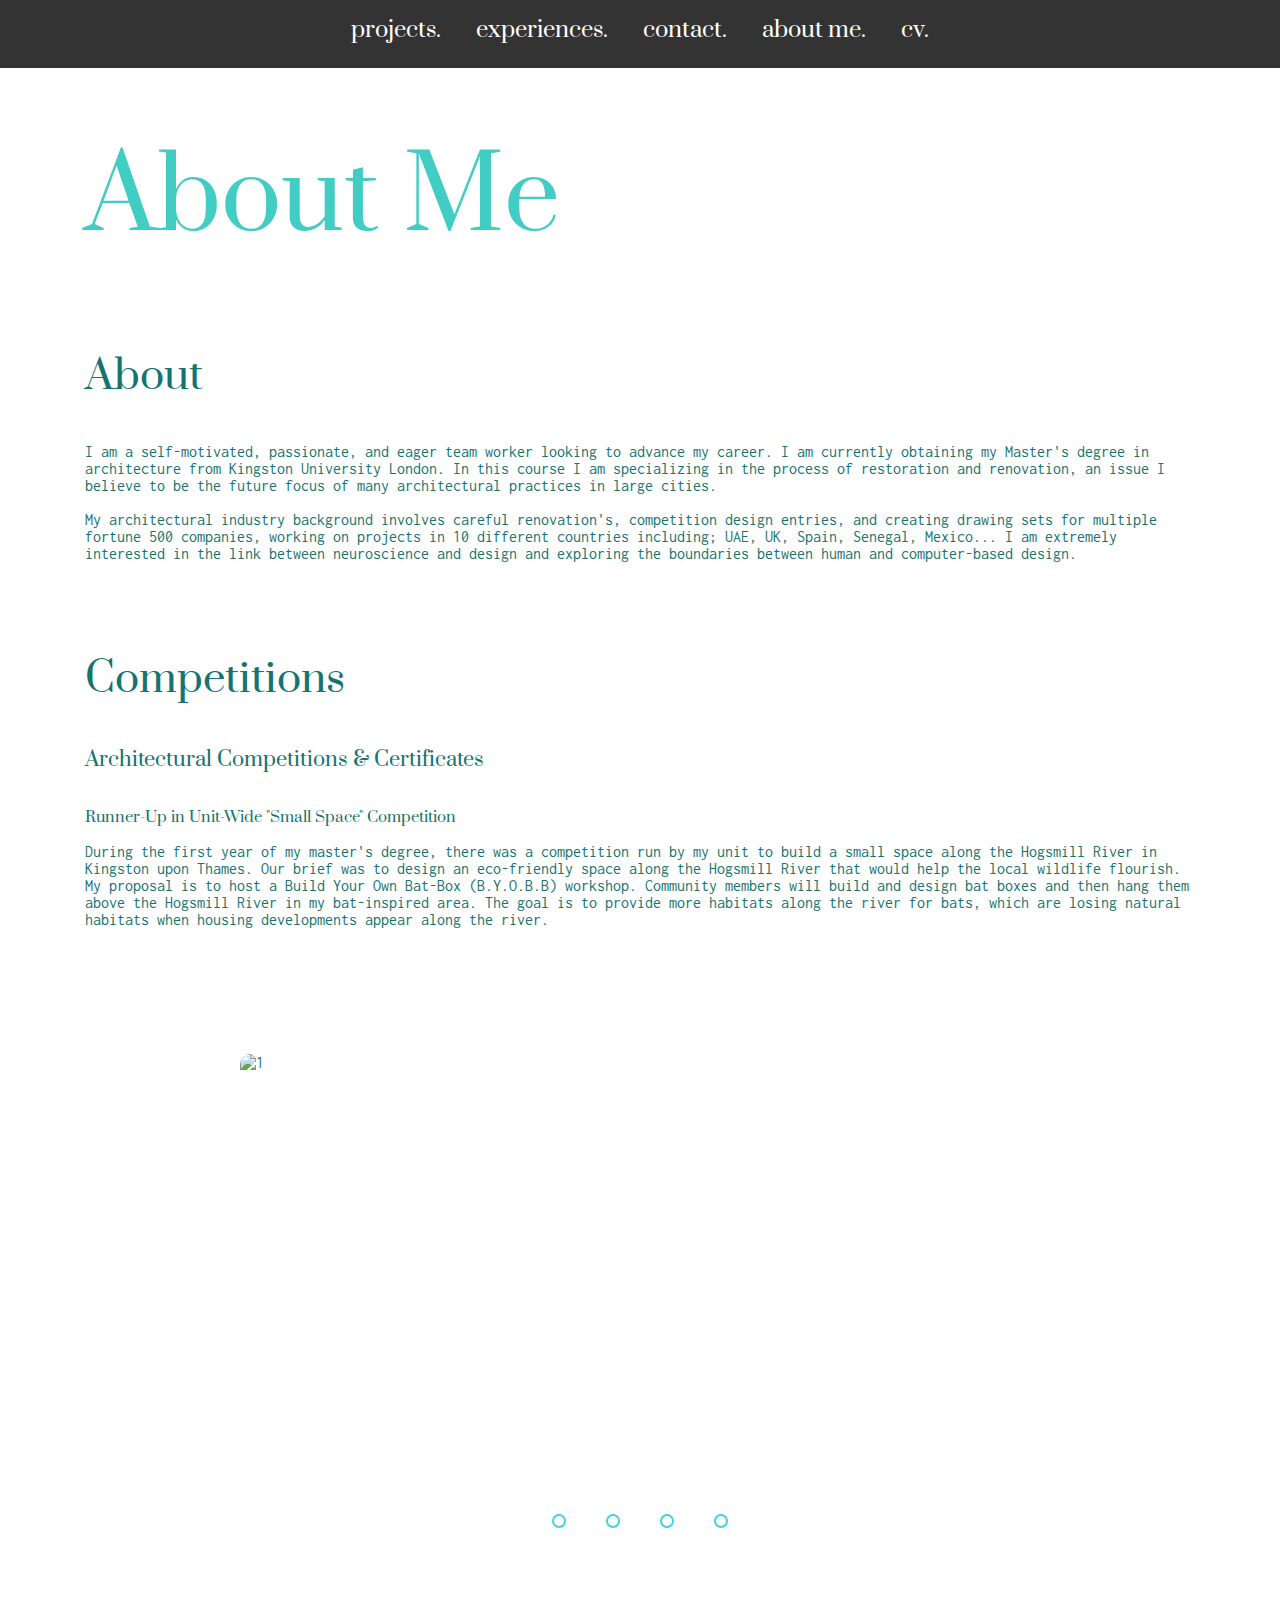
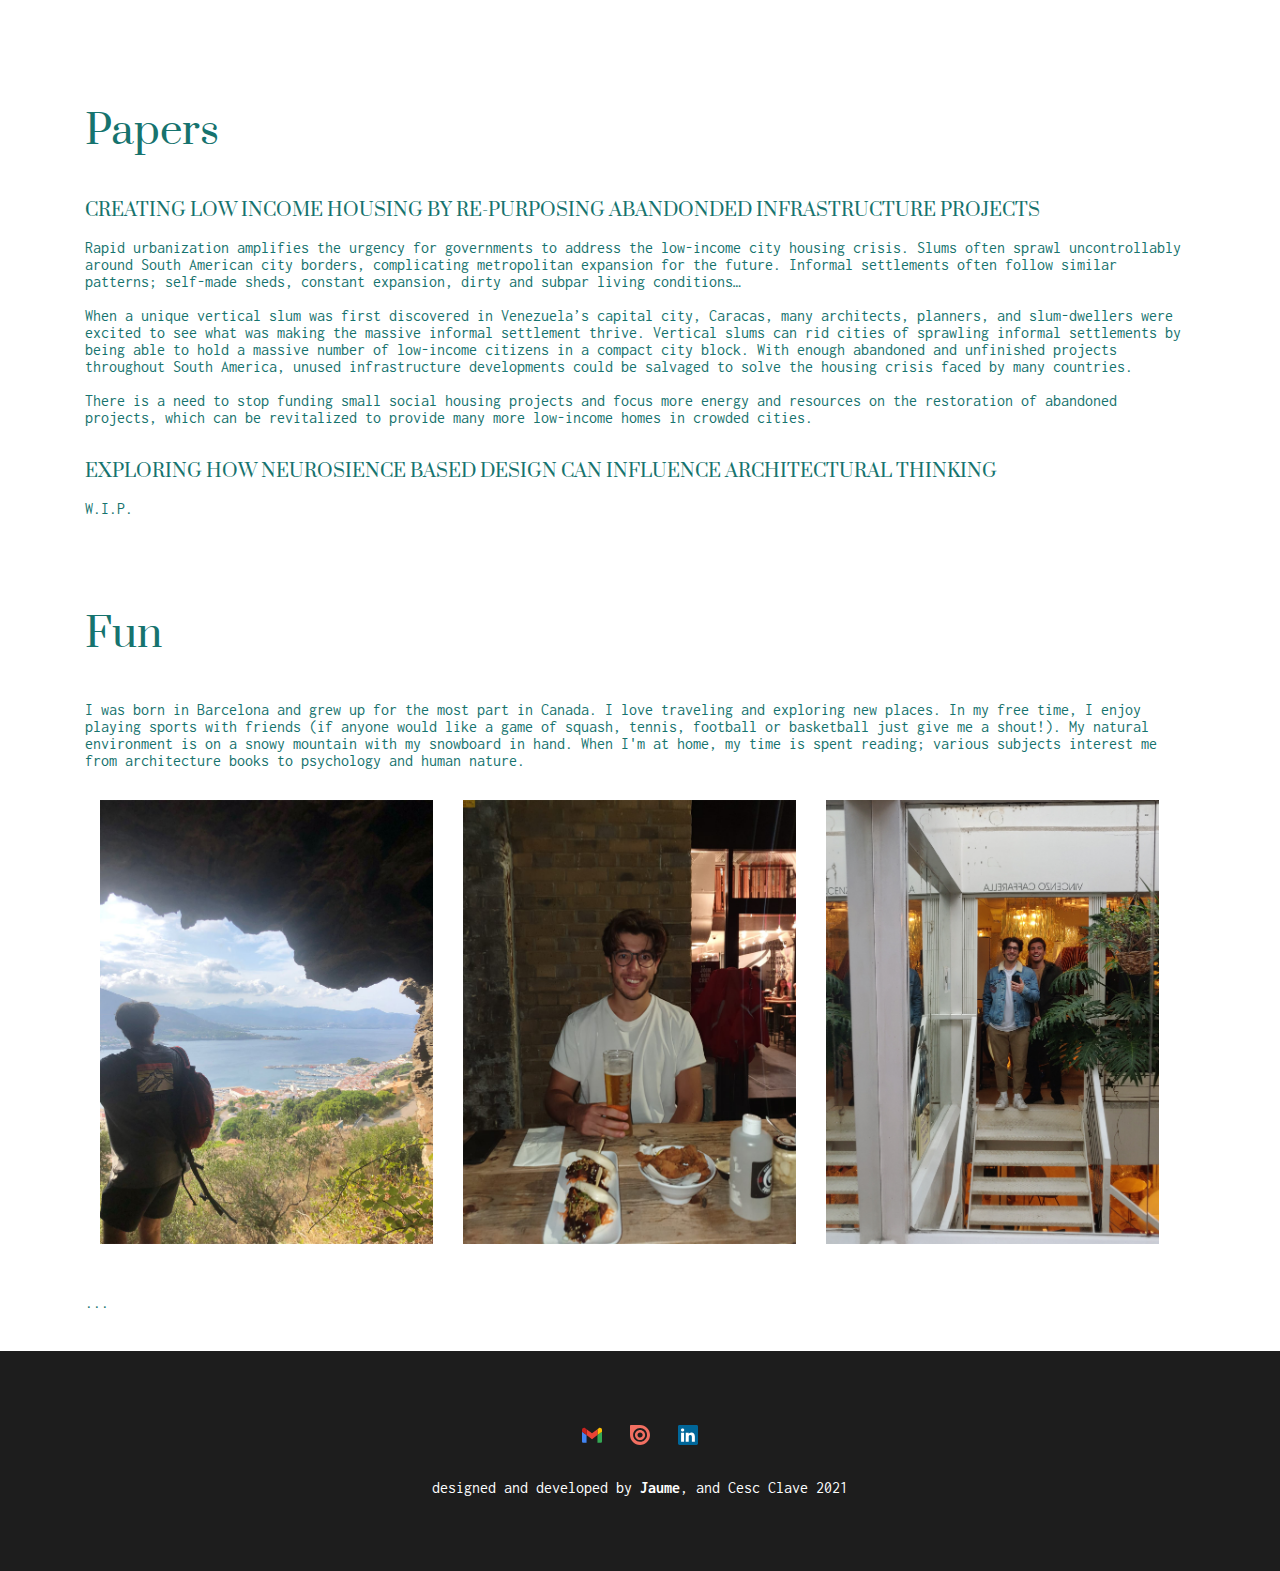
==== aboutme.html @ 3c2c22de "Initial Publish" ====
<!DOCTYPE html>
<html>
<head>
  <link rel="shortcut icon"
    type="image/png"
    href="img/coding.png" />
  <meta charset="utf-8">
  <meta name="viewport" content="width=device-width, initial-scale=1.0">
  <link rel="stylesheet" href="css/styles.css" type="text/css">
  <link rel="stylesheet" href="css/bootstrap-grid.css" type="text/css">
  <link rel="preconnect" href="https://fonts.gstatic.com">
  <link href="https://fonts.googleapis.com/css2?family=Inconsolata:wght@400;700&family=Prata&display=swap" rel="stylesheet">

  <!-- Google Tag Manager -->
 <script>(function(w,d,s,l,i){w[l]=w[l]||[];w[l].push({'gtm.start':
 new Date().getTime(),event:'gtm.js'});var f=d.getElementsByTagName(s)[0],
 j=d.createElement(s),dl=l!='dataLayer'?'&l='+l:'';j.async=true;j.src=
 'https://www.googletagmanager.com/gtm.js?id='+i+dl;f.parentNode.insertBefore(j,f);
 })(window,document,'script','dataLayer','GTM-MLPJCVN');</script>
 <!-- End Google Tag Manager -->
 <!-- Google Tag Manager (noscript) -->
 <noscript><iframe src="https://www.googletagmanager.com/ns.html?id=GTM-MLPJCVN"
 height="0" width="0" style="display:none;visibility:hidden"></iframe></noscript>
 <!-- End Google Tag Manager (noscript) -->

</head>
  <body>
    <nav>
      <div id="navbar" class="navbar">
          <li><a href="index.html#projects">projects.</a></li>
          <li><a href="index.html#experience">experiences.</a></li>
          <li><a href="index.html#contact">contact.</a></li>
          <li><a href="aboutme.html" target="_blank">about me.</a></li>
          <li><a href="https://github.com/CescClave/CV/blob/main/CESC%20CLAVE%20CV.pdf"download>cv.</a></li>
      </div>
    </nav>
    <main class="container">
      <!-- Personal Projects -->
      <section class="personal-projects">
      <br><br><br> <h2>About Me</h2>
        <h3 id="aboutme">About</h3>
          <p>I am a self-motivated, passionate, and eager team worker looking to advance my career. I am currently obtaining my Master's degree in architecture from Kingston University London. In this course I am specializing in the process of restoration and renovation, an issue I believe to be the future focus of many architectural practices in large cities. <br> <br>

          My architectural industry background involves careful renovation's, competition design entries, and creating drawing sets for multiple fortune 500 companies, working on projects in 10 different countries including; UAE, UK, Spain, Senegal, Mexico... I am extremely interested in the link between neuroscience and design and exploring the boundaries between human and computer-based design.
        </p> <br><br>

        <h3>Competitions</h3>
          <h5 class="size-20">Architectural Competitions & Certificates</h5> <br><br>
          <h5>Runner-Up in Unit-Wide "Small Space" Competition</h5>
          <div class="row">
            <br><br><br>
            <p class="col"> During the first year of my master's degree, there was a competition run by my unit to build a small space along the Hogsmill River in Kingston upon Thames. Our brief was to design an eco-friendly space along the Hogsmill River that would help the local wildlife flourish. My proposal is to host a Build Your Own Bat-Box (B.Y.O.B.B) workshop. Community members will build and design bat boxes and then hang them above the Hogsmill River in my bat-inspired area. The goal is to provide more habitats along the river for bats, which are losing natural habitats when housing developments appear along the river. </p>
          </div>

          <div class="body-slide">
            <div class="slider">
             <div class="slides">
               <!--radio buttons start-->
               <input type="radio" name="radio-btn" id="radio33">
               <input type="radio" name="radio-btn" id="radio34">
               <input type="radio" name="radio-btn" id="radio35">
               <input type="radio" name="radio-btn" id="radio36">
               <!--radio buttons end-->
               <!--slide images start-->
               <div class="slide first">
                 <img src="img/batbox/bat1.png" alt="1">
               </div>
               <div class="slide2">
                 <img src="img/batbox/bat2.png" alt="2">
               </div>
               <div class="slide2">
                 <img src="img/batbox/bat3.png" alt="3">
               </div>
               <div class="slide2">
                 <img src="img/batbox/bat4.png" alt="4">
               </div>
               <!--slide images end-->
             </div>
             <!--manual navigation start-->
             <div class="navigation-manual">
               <label for="radio33" class="manual-btn"></label>
               <label for="radio34" class="manual-btn"></label>
               <label for="radio35" class="manual-btn"></label>
               <label for="radio36" class="manual-btn"></label>
             </div>
             <!--manual navigation end-->
           </div>
           <!--image slider end-->
          </div>

        <h3>Papers</h3>
          <h5 class="size-18">CREATING LOW INCOME HOUSING BY RE-PURPOSING ABANDONDED INFRASTRUCTURE PROJECTS</h5>
            <p>Rapid urbanization amplifies the urgency for governments to address the low-income city housing crisis. Slums often sprawl uncontrollably around South American city borders, complicating metropolitan expansion for the future. Informal settlements often follow similar patterns; self-made sheds, constant expansion, dirty and subpar living conditions… <br><br> When a unique vertical slum was first discovered in Venezuela’s capital city, Caracas, many architects, planners, and slum-dwellers were excited to see what was making the massive informal settlement thrive. Vertical slums can rid cities of sprawling informal settlements by being able to hold a massive number of low-income citizens in a compact city block. With enough abandoned and unfinished projects throughout South America, unused infrastructure developments could be salvaged to solve the housing crisis faced by many countries.<br><br> There is a need to stop funding small social housing projects and focus more energy and resources on the restoration of abandoned projects, which can be revitalized to provide many more low-income homes in crowded cities.
            </p> <br>

          <h5 class="size-18">EXPLORING HOW NEUROSIENCE BASED DESIGN CAN INFLUENCE ARCHITECTURAL THINKING</h5>
            <p>W.I.P.</p> <br><br>

        <h3>Fun</h3>
          <p>I was born in Barcelona and grew up for the most part in Canada. I love traveling and exploring new places. In my free time, I enjoy playing sports with friends (if anyone would like a game of squash, tennis, football or basketball just give me a shout!). My natural environment is on a snowy mountain with my snowboard in hand. When I'm at home, my time is spent reading; various subjects interest me from architecture books to psychology and human nature.  </p>

          <div id="fun_image_container">
              <img class="fun_img_class" src="img/pp/me1.png">
              <img class="fun_img_class" src="img/pp/me2.png" >
              <img class="fun_img_class" src="img/pp/me3.png">
              <br><br><br><br> <br>
           </div>
          <br><br>
          <p>...</p>


      </main>

      <footer>
        <div>
              <div class="container-footer">
                  <div class="social_img"><a href="mailto:cclavedomenech@gmail.com" target="_blank"><img src="img/gmaillogo.svg"></a></div>
                  <div class="social_img"><a href="https://issuu.com/cclavedomenech/docs/cescclave_20portfolio" target="_blank"><img src="img/issuulogo.svg"></a></div>
                  <div class="social_img"><a href="https://www.linkedin.com/in/cesc-clav%C3%A9-i-domenech-20a83b112"target="_blank"><img src="img/linkedinlogo.svg"></a></div>
              </div>
            <p>designed and developed by <a href="https://github.com/JaumeClave" target="_blank" class="footer-link">Jaume</a>, and Cesc Clave 2021</p>
        </div>
      </footer>

      <!-- Start Navigation Bar Animation -->
         <script>
         var prevScrollpos = window.pageYOffset;
         window.onscroll = function() {
         var currentScrollPos = window.pageYOffset;
           if (prevScrollpos > currentScrollPos) {
             document.getElementById("navbar").style.top = "0";
           } else {
             document.getElementById("navbar").style.top = "-50px";
           }
           prevScrollpos = currentScrollPos;
         }
         </script>
         <!-- End Navigation Bar Animation -->

  </body>
</html>
---- css/styles.css ----
html {
  height: 100%;
}

::selection {
  background-color: #333;
}

body {
  margin: 0;
  font-family: 'Inconsolata', monospace;
}

.left-col, .right-col {
  color: #fff;
  text-align: center;
  height: 90vh;
  display: flex;
  justify-content: center;
  align-items: center;
}

.left-col{
  background-color: #3a4555;
}

.picture1{
  size: 200px;
}

.fun_image_container {
  width: 50px;
  position: absolute;
  left: 10%;
  top: 10%;
  bottom: 90%;
  margin-left: auto;
  margin-right: auto;
  margin-bottom: auto;
}

.fun_img_class{
  width: 30%;
  float: left;
  margin: 15px;
  margin-bottom: 50px;
}

.back-to-top {
  font-size: 10px;
}

.right-col{
  background-color: #d4d4d4;
}

.top-container{
  width: 500px;
  margin: 0 auto;
}

.right-aligned {
  text-align: right;
}

.left-img {
  margin: 0 77px
}

.left-img1 {
  margin: 0 77px
}

.navbar {
  background-color: #333; /* Black background color */
  position: fixed; /* Make it stick/fixed */
  text-align: center;
  top: 0; /* Stay on top */
  width: 100%; /* Full width */
  transition: top 0.3s; /* Transition effect when sliding down (and up) */
}

.navbar a {
  float: left;
  display: block;
  color: white;
  text-align: center;
  padding: 15px;
  text-decoration: none;
}

.navbar a:hover {
  background-color: #ddd;
  color: black;
}

.navbar li {
  display: inline-block;
}

.works-img {
  position: relative;
}

.works h4.right-aligned {
  right: 0
}

.personal-projects h4 {
  position: absolute;
  z-index: 1;
}

.h4-automation {
  margin: 0 50px;
}

.right-text {
  margin-top: -30px;
}

.contain-imgs {
  max-width:960px;
  text-align:center;
}

.category-imgs {
   position:relative;
   display: inline-block;
   float:left;
   padding:10px;
}

.personal-projects a {
  letter-spacing: 2px;
  color: #16736e;
  /* font-size: 18px; */
  text-decoration: none;
}

.fun_img_class{
  width: 30%;
  float: left;
  margin: 15px;
  margin-bottom: 50px;
  display: block;
}

h1,h2,h3,h4,h5 {
  font-family: 'Prata', serif;
  font-weight: normal;
}

h1 {
  font-size: 40px;
  margin: 30px;
}

h2 {
  font-size: 100px;
  margin-top: 80px;
}

.right-img {
  width: 300px;
  position: relative;
  margin-bottom: 20px;
  margin: 20px;
}
}

.wrapingimage
{
float: right;
margin: 45px 0px 20px 40px;
}

.wrapingimage-work {
  float: right;
  margin: 4px 0px 0px 0px;
}

.work-square {
  width: 60px;
  margin-bottom: 0px;
  margin-top: 15px;
  margin: 0px;
}

.work-square-G4 {
  width: 60px;
  margin-bottom: 0px;
  margin-top: 15px;
}

.work-square-DAW {
  width: 60px;
  margin-bottom: 0px;
  margin-top: 35px;
}

.work-square-3ESI {
  width: 60px;
  margin-bottom: 0px;
  margin-top: 30px;
}

.title_1 {
  font-size: 25px;
}

.title_2 {
  font-size: 20px;
}

.img-margin {
  margin-bottom: 20px;
  margin: 5px;
}

.personal-projects h2 {
  color: #41ccc4;
}

.row-img {
  text-align: justify;
  display: flex;
  margin-top: 10px;
}

.column-img {
  flex: 33.33%;
  padding: 5px;
  max-width: 200px;

}

.work-experience h2 {
  color: #003170;
}

.education h2 {
  color: #003170;
}

.contact h2 {
  color: #e3e3e3;
}

h3 {
  font-size: 40px;
}

.personal-projects h3 {
  color: #16736e;
}

.personal-projects {
  color: #16736e;
}

.work-experience h3 {
  color: #306fbf;
  margin: 0 0 30px 0 ;
}

.education h3 {
  color: #306fbf;
  margin: 0 0 30px 0 ;
}

h4 {
  font-size: 32px;
  color: #16736e;
  background-color: #75e3dd;
  display: inline-block;
  margin: 0;
  padding: 4px;
}

.a{
    margin-left: 78px;
}

.second {
  max-width: 515px;
}

.third {
  min-width:
}

.fourth {
  max-width: 470px;
}

.link{
  font-weight: bold;
}

.aboutme{
  letter-spacing: 2px;
  color: #16736e;
  font-size: 18px;
  text-decoration: none;
  font-weight: bold;
}

.gif {
  width: 300px;
  position: relative;
  margin-bottom: 20px;
  margin: 20px;
}

.pic {
  width: 125px;
  position: relative;
  margin-bottom: 20px;
  margin: 20px;
}

h5 {
  font-size: 15px;
  margin-bottom: 0;
  margin-top: 0;
}

.size-20 {
  font-size: 20px;
}

.size-18 {
  font-size: 18px;
}

img {
  max-width: 100%;
}

footer{
  background-color: #1d1d1d;
  min-height: 220px;
  background-repeat: no-repeat;
  background-size: 42.5%;
  background-position: center;
  color: #FFFFFF;
  text-align: center;
  display: flex;
  justify-content: center;
  align-items: center;
  margin-top: 40px;
}

.social-icon{
  height: 60px;
  margin: 10px;
}


.social-icons-container{
  text-align: center;
}

nav {
  position: fixed;
  z-index: 2;
  left: 0;
  right: 0;
  font-family: 'Prata', serif;
  font-size: 22px;
}

.navigation{
  position: fixed;
  text-align: center;
  word-spacing: 5px;
  z-index: 2;
  width: 100%;
  padding: 15px;
  margin-top: -10px;
  background-color: rgba(153, 153, 153, .9);
}

.navigation li {
  display: inline-block;
}

.text {
  text-decoration: none;
}

.contact-link {
  color: black;
  text-decoration: none;
  font-weight: bold;
}

.container-footer {
    text-align: center;
}

.footer-link {
  color: white;
  text-decoration: none;
  font-weight: bold;
}

.footer_image_container {
  width: 50px;
  position: absolute;
  left: 50%;
  top: 100px;
  bottom: 90%;
  margin-left: 50%;
  margin-right: -50%;
  margin-bottom: auto;
}

.social_img{
    display: inline-block;
    margin: 10px 5px;
    width: 30px;
    padding: 5px;
}

.navigation li a {
  color: #ad5a2c;
  text-decoration: none;
}

.nslider {
    width: 500px;
    height: 200px;
    background-color: #e2e2e2;
}

.body-slide{
  margin: 0;
  padding: 0;
  height: 80vh;
  display: flex;
  justify-content: center;
  align-items: center;
}

.slider{
  width: 800px;
  height: 500px;
  border-radius: 10px;
  overflow: hidden;
}

.slides{
  width: 500%;
  height: 500px;
  display: flex;
}

.slides input{
  display: none;
}

.slide{
  width: 20%;
  transition: 2s;
}

.slide2{
  width: 20%;
}

.slide img{
  width: 800px;
  height: 500px;
}

.slide2 img{
  width: 800px;
  height: 500px;
}

/*css for manual slide navigation*/

.navigation-manual{
  position: absolute;
  width: 800px;
  margin-top: -40px;
  display: flex;
  justify-content: center;
}

.manual-btn{
  border: 2px solid #40D3DC;
  padding: 5px;
  border-radius: 10px;
  cursor: pointer;
  transition: 1s;
}

.manual-btn:not(:last-child){
  margin-right: 40px;
}

.manual-btn:hover{
  background: #40D3DC;
}

#radio1:checked ~ .first{
  margin-left: 0;
}

#radio2:checked ~ .first{
  margin-left: -20%;
}

#radio3:checked ~ .first{
  margin-left: -40%;
}

#radio4:checked ~ .first{
  margin-left: -60%;
}

#radio5:checked ~ .first{
  margin-left: 0;
}

#radio6:checked ~ .first{
  margin-left: -20%;
}

#radio7:checked ~ .first{
  margin-left: -40%;
}

#radio8:checked ~ .first{
  margin-left: -60%;
}

#radio9:checked ~ .first{
  margin-left: 0;
}

#radio10:checked ~ .first{
  margin-left: -20%;
}

#radio11:checked ~ .first{
  margin-left: -40%;
}

#radio12:checked ~ .first{
  margin-left: -60%;
}

#radio13:checked ~ .first{
  margin-left: 0;
}

#radio14:checked ~ .first{
  margin-left: -20%;
}

#radio15:checked ~ .first{
  margin-left: -40%;
}

#radio16:checked ~ .first{
  margin-left: -60%;
}

#radio17:checked ~ .first{
  margin-left: 0;
}

#radio18:checked ~ .first{
  margin-left: -20%;
}

#radio19:checked ~ .first{
  margin-left: -40%;
}

#radio20:checked ~ .first{
  margin-left: -60%;
}

#radio21:checked ~ .first{
  margin-left: 0;
}

#radio22:checked ~ .first{
  margin-left: -20%;
}

#radio23:checked ~ .first{
  margin-left: -40%;
}

#radio24:checked ~ .first{
  margin-left: -60%;
}

#radio25:checked ~ .first{
  margin-left: 0;
}

#radio26:checked ~ .first{
  margin-left: -20%;
}

#radio27:checked ~ .first{
  margin-left: -40%;
}

#radio28:checked ~ .first{
  margin-left: -60%;
}

#radio29:checked ~ .first{
  margin-left: 0;
}

#radio30:checked ~ .first{
  margin-left: -20%;
}

#radio31:checked ~ .first{
  margin-left: -40%;
}

#radio32:checked ~ .first{
  margin-left: -60%;
}

#radio33:checked ~ .first{
  margin-left: 0;
}

#radio34:checked ~ .first{
  margin-left: -20%;
}

#radio35:checked ~ .first{
  margin-left: -40%;
}

#radio36:checked ~ .first{
  margin-left: -60%;
}
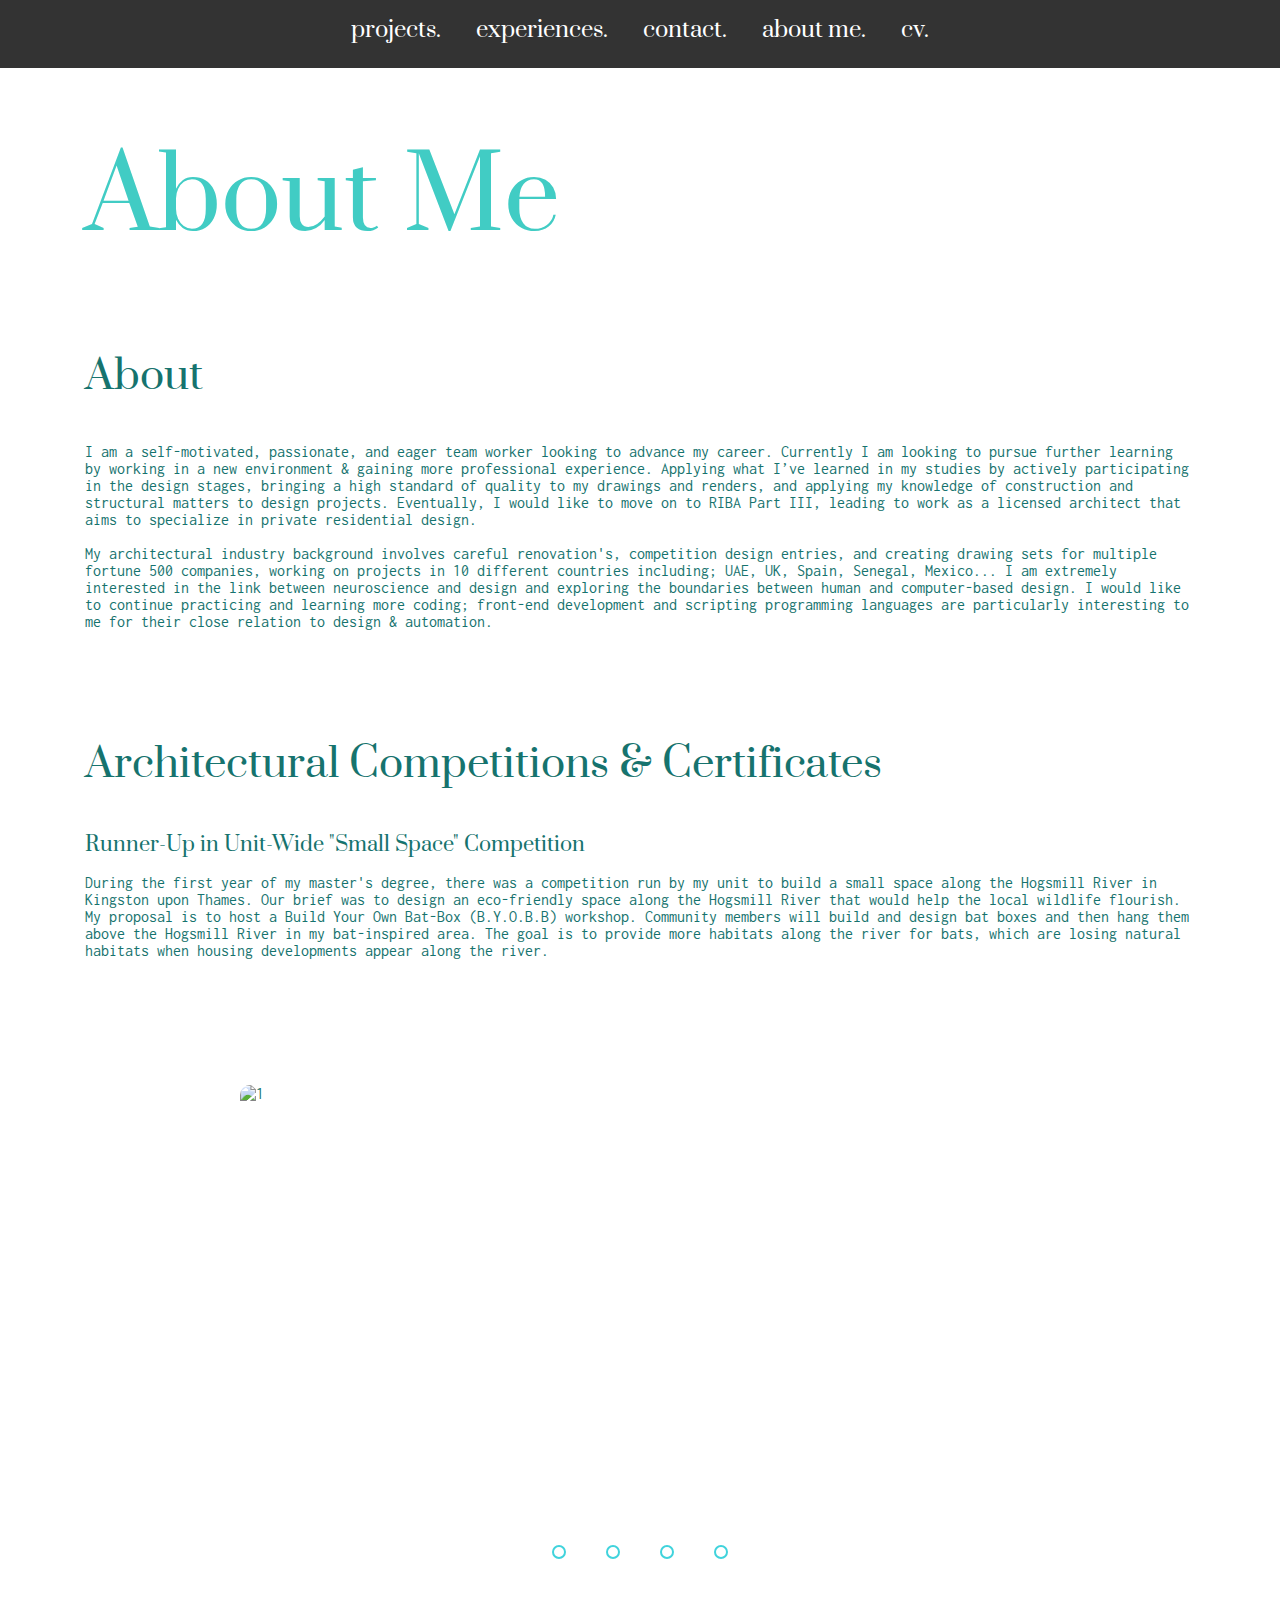
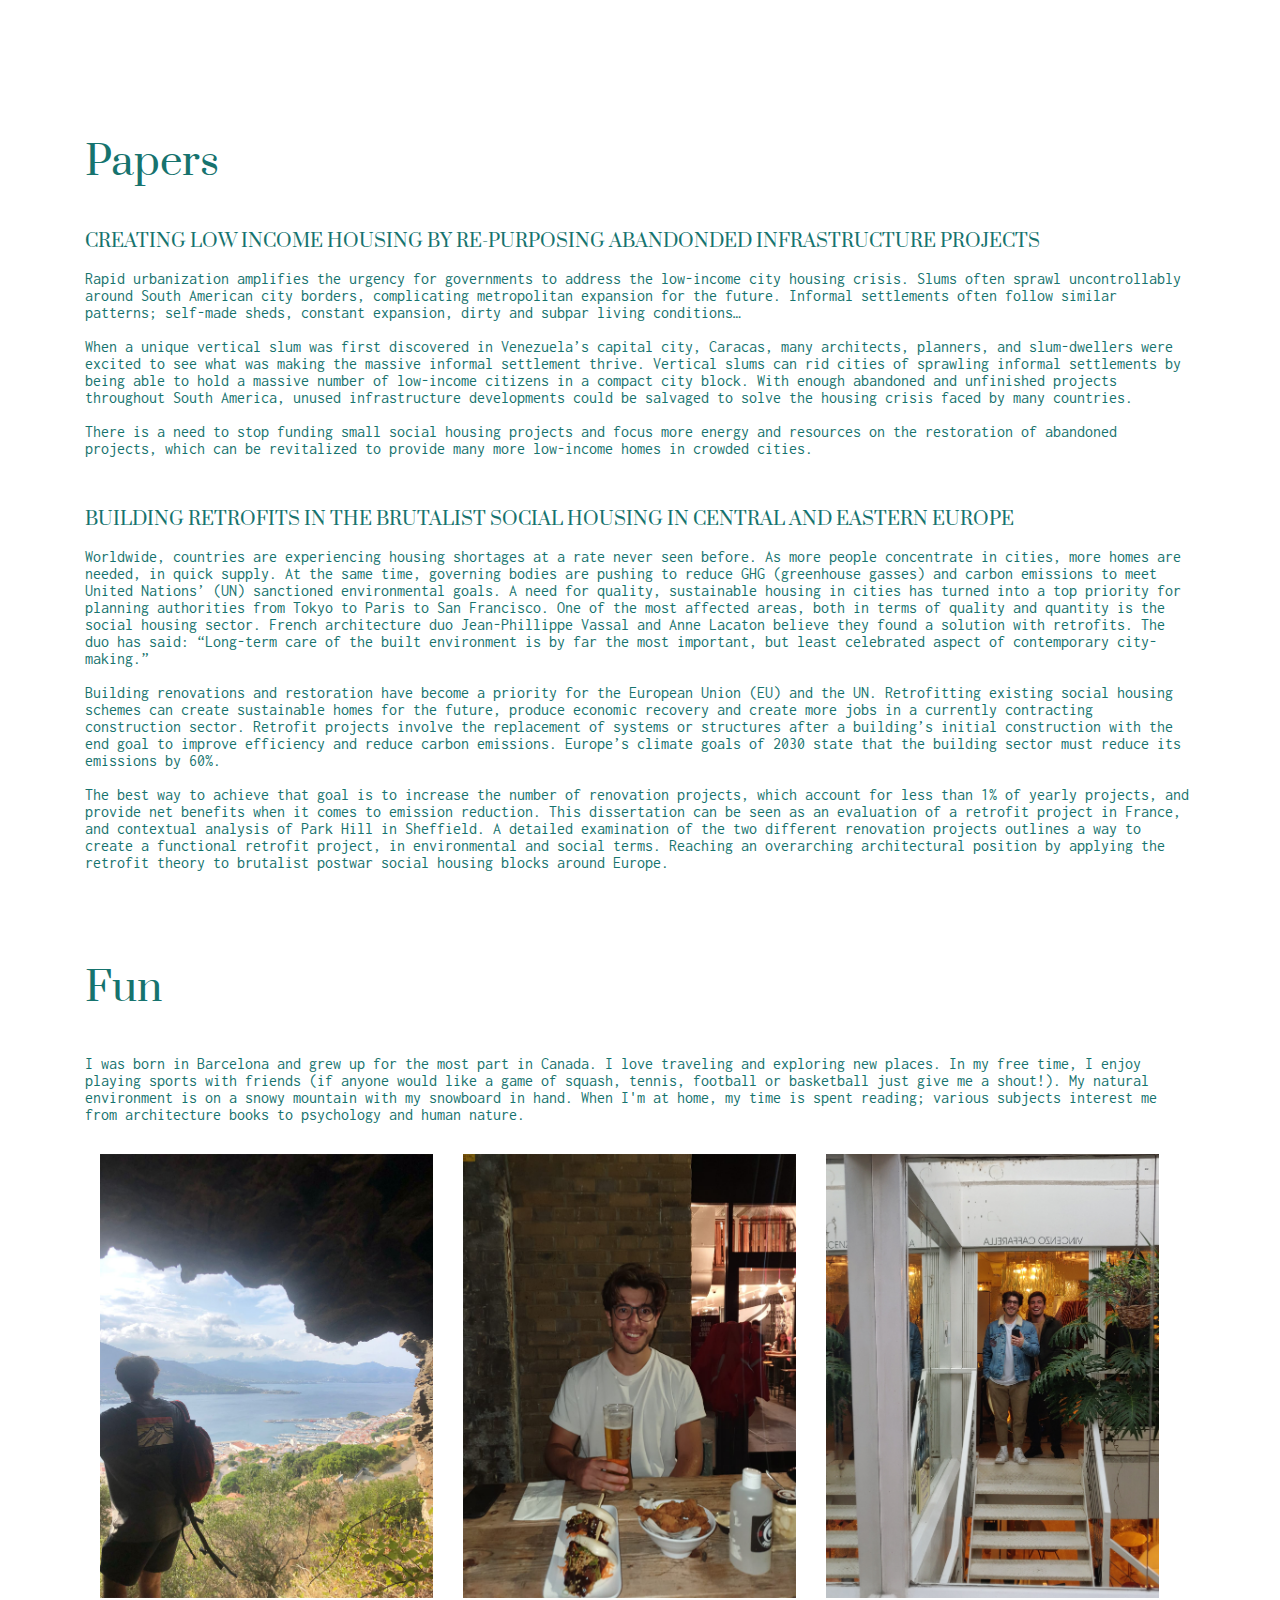
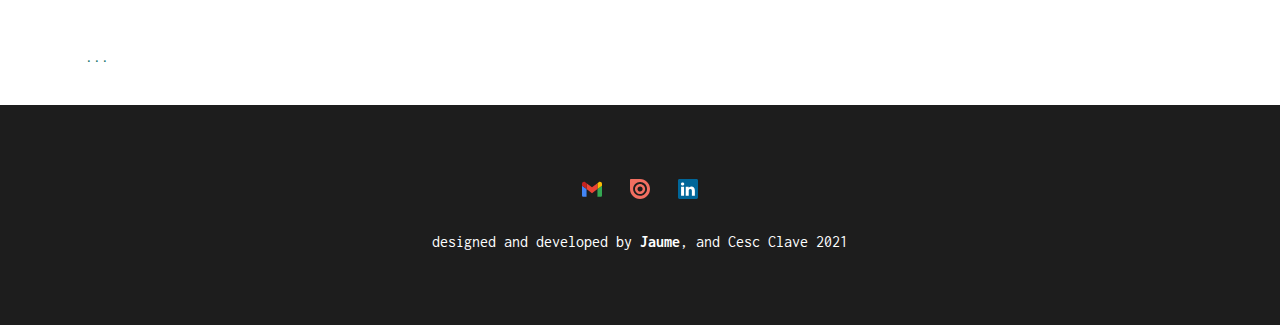
==== commit 93e75d61: "Publish 2.0" ====
--- a/aboutme.html
+++ b/aboutme.html
@@ -1,9 +1,9 @@
 <!DOCTYPE html>
 <html>
 <head>
-  <link rel="shortcut icon"
-    type="image/png"
-    href="img/coding.png" />
+  <link type="image/png"
+  sizes="16x16"
+  rel="icon" href="img/pp/icons8-home-16.png">
   <meta charset="utf-8">
   <meta name="viewport" content="width=device-width, initial-scale=1.0">
   <link rel="stylesheet" href="css/styles.css" type="text/css">
@@ -31,7 +31,7 @@
           <li><a href="index.html#experience">experiences.</a></li>
           <li><a href="index.html#contact">contact.</a></li>
           <li><a href="aboutme.html" target="_blank">about me.</a></li>
-          <li><a href="https://github.com/CescClave/CV/blob/main/CESC%20CLAVE%20CV.pdf"download>cv.</a></li>
+          <li><a <a href="curriculum_vitae\Cesc_Clave_Domenech_CV.pdf" target="_blank">cv.</a></li>
       </div>
     </nav>
     <main class="container">
@@ -39,14 +39,14 @@
       <section class="personal-projects">
       <br><br><br> <h2>About Me</h2>
         <h3 id="aboutme">About</h3>
-          <p>I am a self-motivated, passionate, and eager team worker looking to advance my career. I am currently obtaining my Master's degree in architecture from Kingston University London. In this course I am specializing in the process of restoration and renovation, an issue I believe to be the future focus of many architectural practices in large cities. <br> <br>
+          <p>I am a self-motivated, passionate, and eager team worker looking to advance my career. Currently I am looking to pursue further learning by working in a new environment & gaining more professional experience. Applying what I’ve learned in my studies by actively participating in the design stages, bringing a high standard of quality to my drawings and renders, and applying my knowledge of construction and structural matters to design projects. Eventually, I would like to move on to RIBA Part III, leading to work as a licensed architect that aims to specialize in private residential design. <br><br>
 
-          My architectural industry background involves careful renovation's, competition design entries, and creating drawing sets for multiple fortune 500 companies, working on projects in 10 different countries including; UAE, UK, Spain, Senegal, Mexico... I am extremely interested in the link between neuroscience and design and exploring the boundaries between human and computer-based design.
+          My architectural industry background involves careful renovation's, competition design entries, and creating drawing sets for multiple fortune 500 companies, working on projects in 10 different countries including; UAE, UK, Spain, Senegal, Mexico... I am extremely interested in the link between neuroscience and design and exploring the boundaries between human and computer-based design. I would like to continue practicing and learning more coding; front-end development and scripting programming languages are particularly interesting to me for their close relation to design & automation. <br> <br>
+
         </p> <br><br>
 
-        <h3>Competitions</h3>
-          <h5 class="size-20">Architectural Competitions & Certificates</h5> <br><br>
-          <h5>Runner-Up in Unit-Wide "Small Space" Competition</h5>
+        <h3>Architectural Competitions & Certificates</h3>
+          <h5 class="size-20">Runner-Up in Unit-Wide "Small Space" Competition</h5>
           <div class="row">
             <br><br><br>
             <p class="col"> During the first year of my master's degree, there was a competition run by my unit to build a small space along the Hogsmill River in Kingston upon Thames. Our brief was to design an eco-friendly space along the Hogsmill River that would help the local wildlife flourish. My proposal is to host a Build Your Own Bat-Box (B.Y.O.B.B) workshop. Community members will build and design bat boxes and then hang them above the Hogsmill River in my bat-inspired area. The goal is to provide more habitats along the river for bats, which are losing natural habitats when housing developments appear along the river. </p>
@@ -91,10 +91,14 @@
         <h3>Papers</h3>
           <h5 class="size-18">CREATING LOW INCOME HOUSING BY RE-PURPOSING ABANDONDED INFRASTRUCTURE PROJECTS</h5>
             <p>Rapid urbanization amplifies the urgency for governments to address the low-income city housing crisis. Slums often sprawl uncontrollably around South American city borders, complicating metropolitan expansion for the future. Informal settlements often follow similar patterns; self-made sheds, constant expansion, dirty and subpar living conditions… <br><br> When a unique vertical slum was first discovered in Venezuela’s capital city, Caracas, many architects, planners, and slum-dwellers were excited to see what was making the massive informal settlement thrive. Vertical slums can rid cities of sprawling informal settlements by being able to hold a massive number of low-income citizens in a compact city block. With enough abandoned and unfinished projects throughout South America, unused infrastructure developments could be salvaged to solve the housing crisis faced by many countries.<br><br> There is a need to stop funding small social housing projects and focus more energy and resources on the restoration of abandoned projects, which can be revitalized to provide many more low-income homes in crowded cities.
-            </p> <br>
+            </p> <br><br>
 
-          <h5 class="size-18">EXPLORING HOW NEUROSIENCE BASED DESIGN CAN INFLUENCE ARCHITECTURAL THINKING</h5>
-            <p>W.I.P.</p> <br><br>
+          <h5 class="size-18">BUILDING RETROFITS IN THE BRUTALIST SOCIAL HOUSING IN CENTRAL AND EASTERN EUROPE</h5>
+            <p>Worldwide, countries are experiencing housing shortages at a rate never seen before. As more people concentrate in cities, more homes are needed, in quick supply. At the same time, governing bodies are pushing to reduce GHG (greenhouse gasses) and carbon emissions to meet United Nations’ (UN) sanctioned environmental goals. A need for quality, sustainable housing in cities has turned into a top priority for planning authorities from Tokyo to Paris to San Francisco. One of the most affected areas, both in terms of quality and quantity is the social housing sector. French architecture duo Jean-Phillippe Vassal and Anne Lacaton believe they found a solution with retrofits. The duo has said: “Long-term care of the built environment is by far the most important, but least celebrated aspect of contemporary city-making.”
+
+            <br><br>Building renovations and restoration have become a priority for the European Union (EU) and the UN. Retrofitting existing social housing schemes can create sustainable homes for the future, produce economic recovery and create more jobs in a currently contracting construction sector. Retrofit projects involve the replacement of systems or structures after a building’s initial construction with the end goal to improve efficiency and reduce carbon emissions. Europe’s climate goals of 2030 state that the building sector must reduce its emissions by 60%.
+
+            <br><br>The best way to achieve that goal is to increase the number of renovation projects, which account for less than 1% of yearly projects, and provide net benefits when it comes to emission reduction. This dissertation can be seen as an evaluation of a retrofit project in France, and contextual analysis of Park Hill in Sheffield. A detailed examination of the two different renovation projects outlines a way to create a functional retrofit project, in environmental and social terms. Reaching an overarching architectural position by applying the retrofit theory to brutalist postwar social housing blocks around Europe.</p> <br><br>
 
         <h3>Fun</h3>
           <p>I was born in Barcelona and grew up for the most part in Canada. I love traveling and exploring new places. In my free time, I enjoy playing sports with friends (if anyone would like a game of squash, tennis, football or basketball just give me a shout!). My natural environment is on a snowy mountain with my snowboard in hand. When I'm at home, my time is spent reading; various subjects interest me from architecture books to psychology and human nature.  </p>
--- a/css/styles.css
+++ b/css/styles.css
@@ -649,3 +649,35 @@
 #radio36:checked ~ .first{
   margin-left: -60%;
 }
+
+#radio37:checked ~ .first{
+  margin-left: 0;
+}
+
+#radio38:checked ~ .first{
+  margin-left: -20%;
+}
+
+#radio39:checked ~ .first{
+  margin-left: -40%;
+}
+
+#radio40:checked ~ .first{
+  margin-left: -60%;
+}
+
+#radio41:checked ~ .first{
+  margin-left: 0;
+}
+
+#radio42:checked ~ .first{
+  margin-left: -20%;
+}
+
+#radio43:checked ~ .first{
+  margin-left: -40%;
+}
+
+#radio44:checked ~ .first{
+  margin-left: -60%;
+}
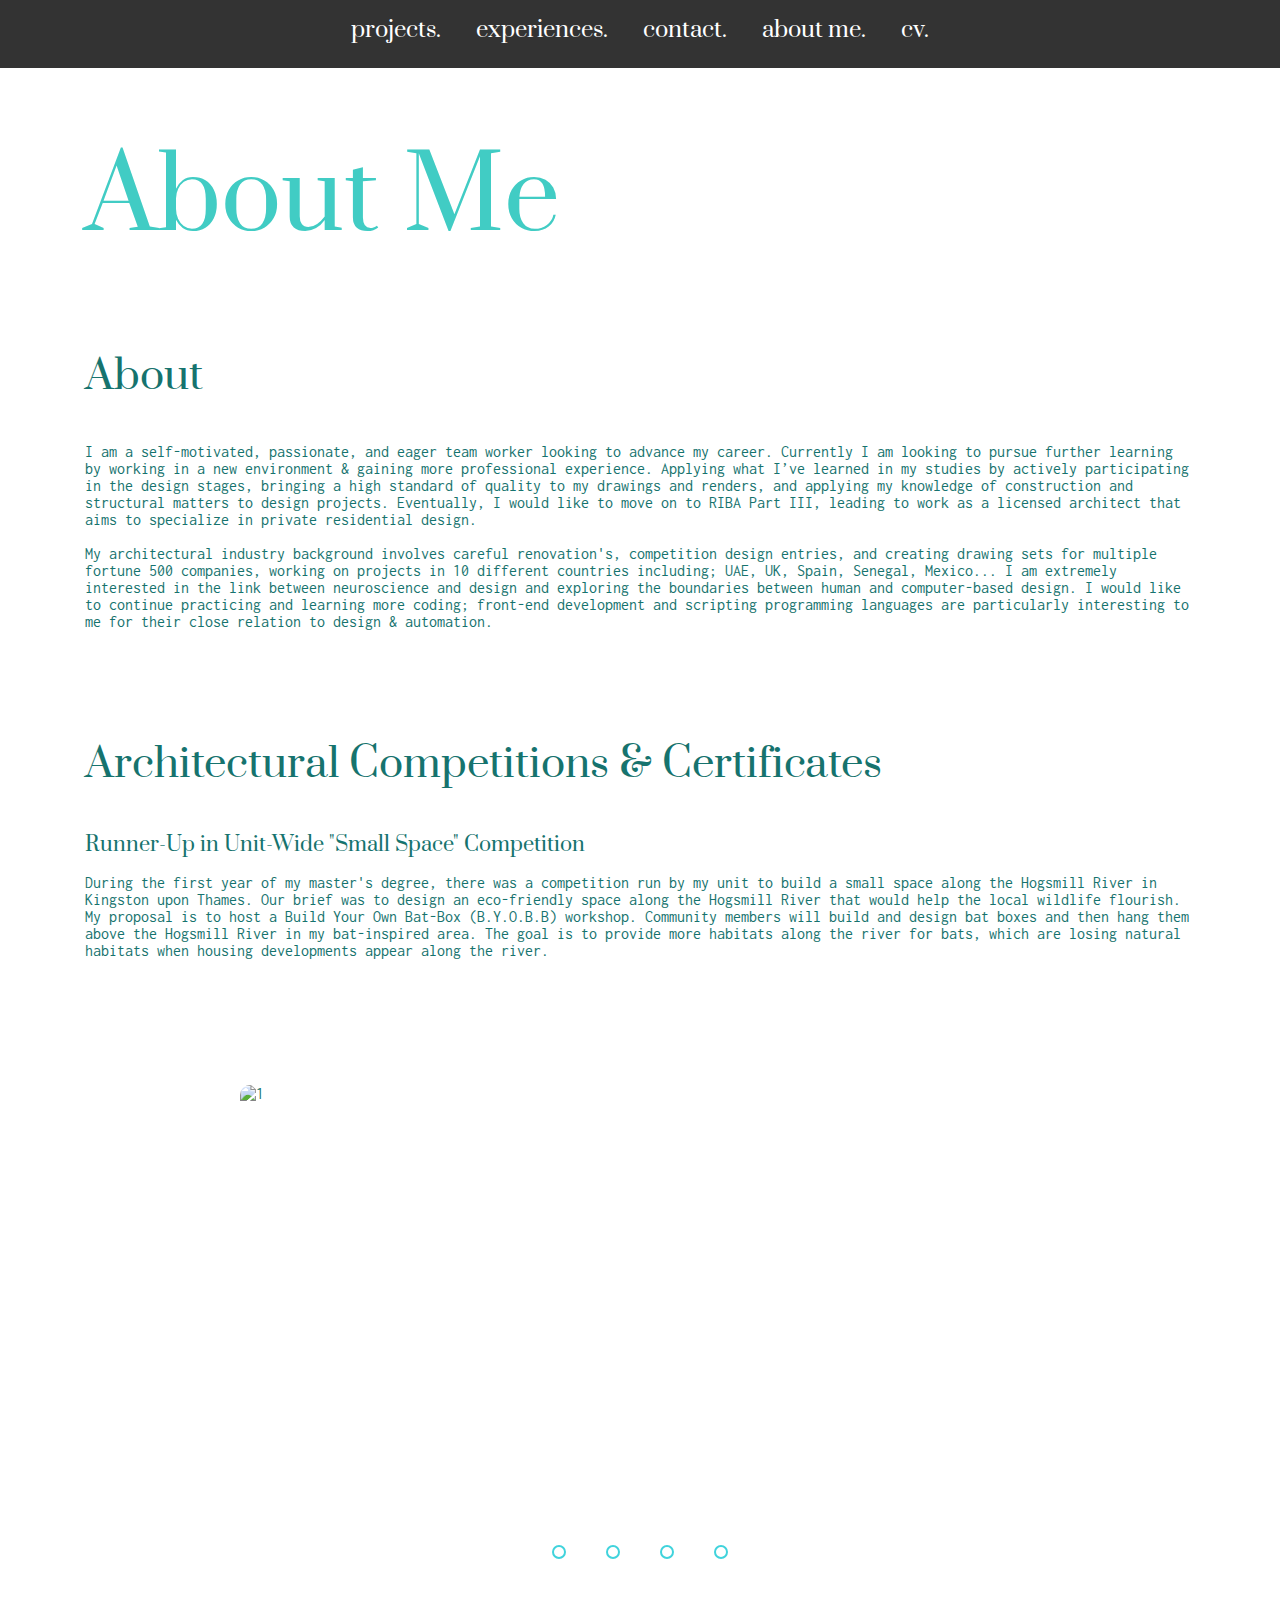
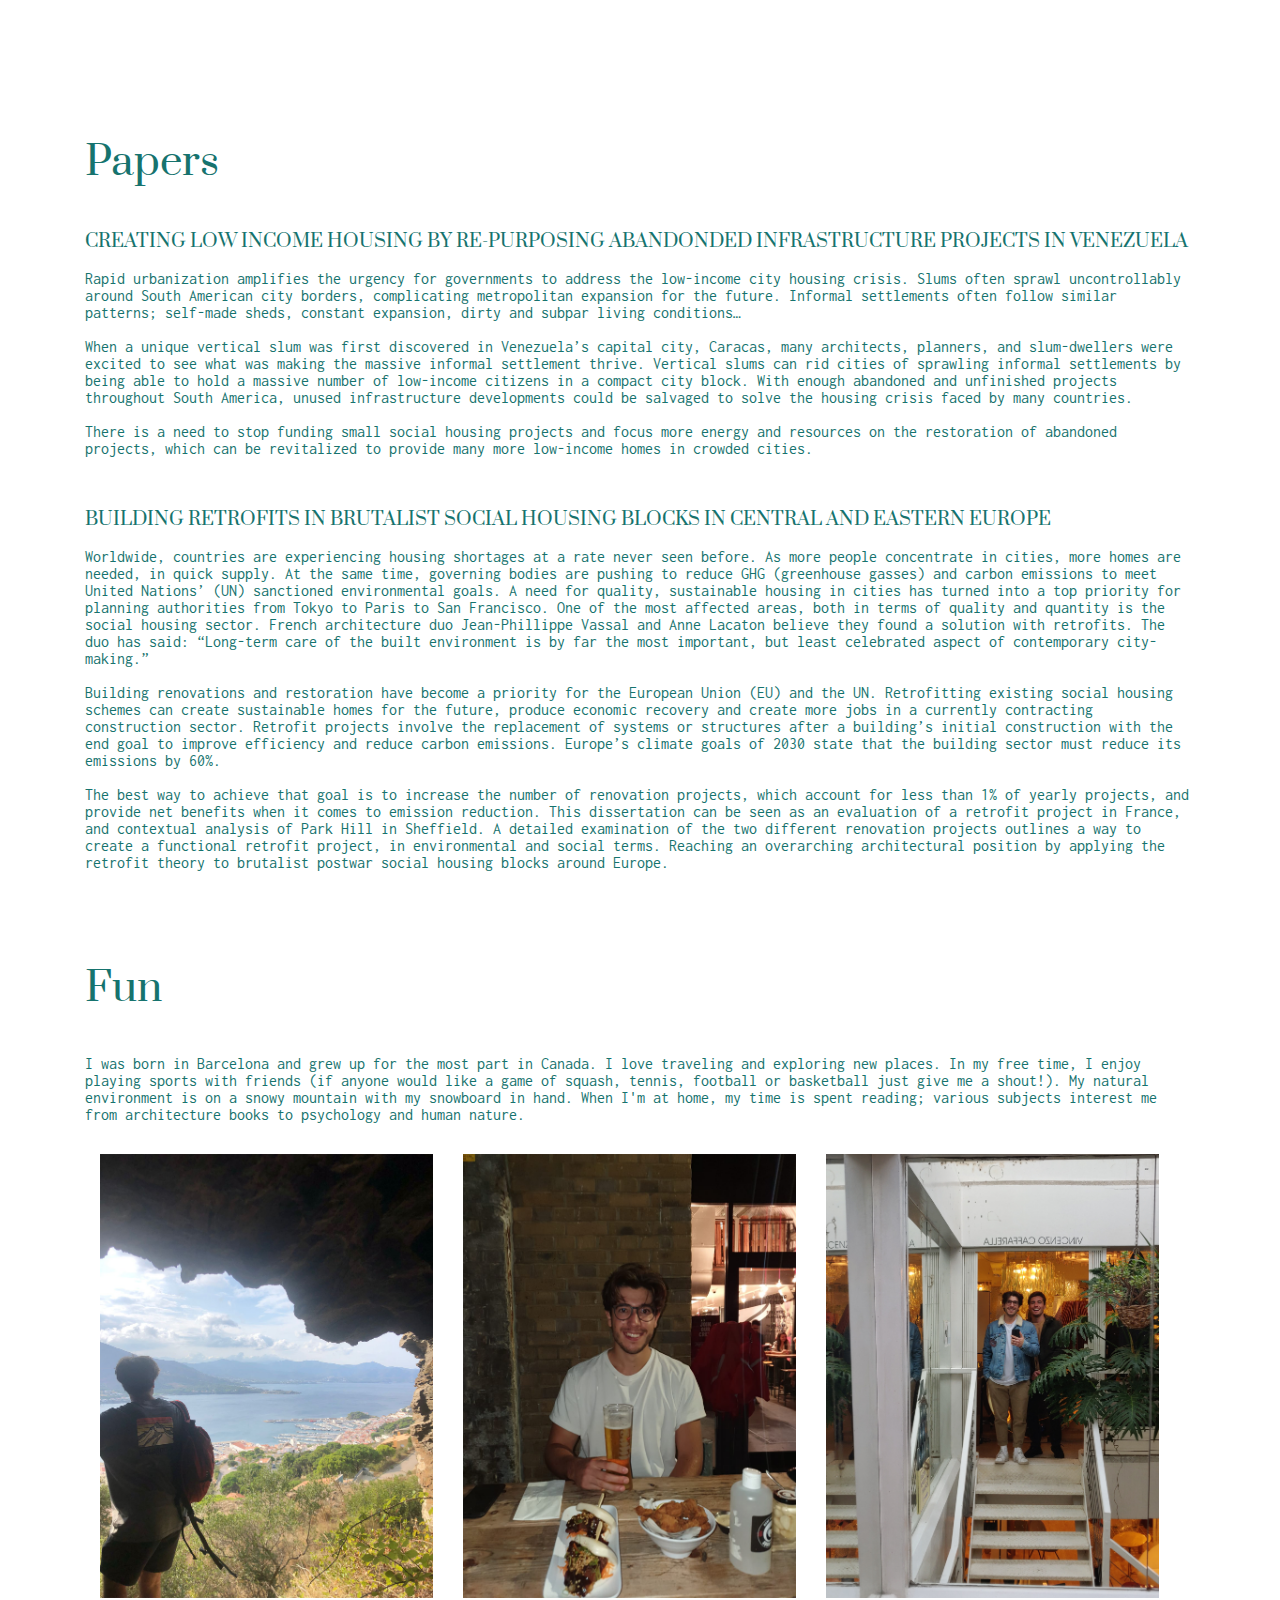
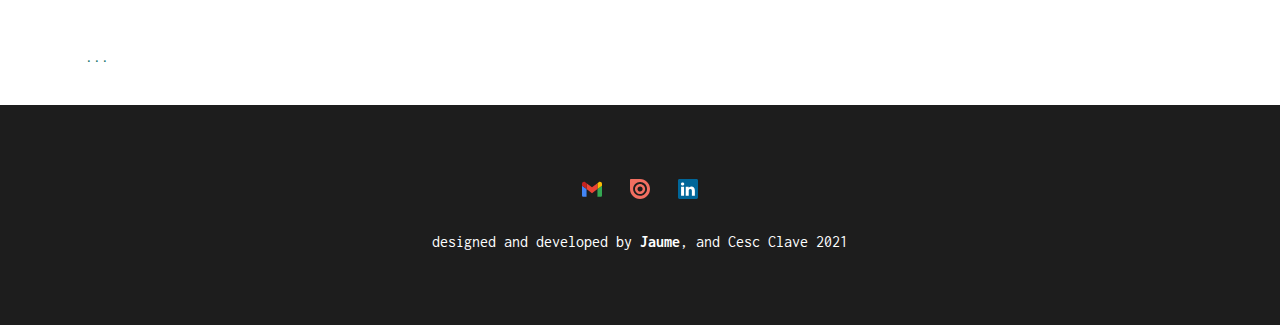
==== commit 290a4c61: "publish 3.0" ====
--- a/aboutme.html
+++ b/aboutme.html
@@ -89,11 +89,11 @@
           </div>
 
         <h3>Papers</h3>
-          <h5 class="size-18">CREATING LOW INCOME HOUSING BY RE-PURPOSING ABANDONDED INFRASTRUCTURE PROJECTS</h5>
+          <h5 class="size-18">CREATING LOW INCOME HOUSING BY RE-PURPOSING ABANDONDED INFRASTRUCTURE PROJECTS IN VENEZUELA</h5>
             <p>Rapid urbanization amplifies the urgency for governments to address the low-income city housing crisis. Slums often sprawl uncontrollably around South American city borders, complicating metropolitan expansion for the future. Informal settlements often follow similar patterns; self-made sheds, constant expansion, dirty and subpar living conditions… <br><br> When a unique vertical slum was first discovered in Venezuela’s capital city, Caracas, many architects, planners, and slum-dwellers were excited to see what was making the massive informal settlement thrive. Vertical slums can rid cities of sprawling informal settlements by being able to hold a massive number of low-income citizens in a compact city block. With enough abandoned and unfinished projects throughout South America, unused infrastructure developments could be salvaged to solve the housing crisis faced by many countries.<br><br> There is a need to stop funding small social housing projects and focus more energy and resources on the restoration of abandoned projects, which can be revitalized to provide many more low-income homes in crowded cities.
             </p> <br><br>
 
-          <h5 class="size-18">BUILDING RETROFITS IN THE BRUTALIST SOCIAL HOUSING IN CENTRAL AND EASTERN EUROPE</h5>
+          <h5 class="size-18">BUILDING RETROFITS IN BRUTALIST SOCIAL HOUSING BLOCKS IN CENTRAL AND EASTERN EUROPE</h5>
             <p>Worldwide, countries are experiencing housing shortages at a rate never seen before. As more people concentrate in cities, more homes are needed, in quick supply. At the same time, governing bodies are pushing to reduce GHG (greenhouse gasses) and carbon emissions to meet United Nations’ (UN) sanctioned environmental goals. A need for quality, sustainable housing in cities has turned into a top priority for planning authorities from Tokyo to Paris to San Francisco. One of the most affected areas, both in terms of quality and quantity is the social housing sector. French architecture duo Jean-Phillippe Vassal and Anne Lacaton believe they found a solution with retrofits. The duo has said: “Long-term care of the built environment is by far the most important, but least celebrated aspect of contemporary city-making.”
 
             <br><br>Building renovations and restoration have become a priority for the European Union (EU) and the UN. Retrofitting existing social housing schemes can create sustainable homes for the future, produce economic recovery and create more jobs in a currently contracting construction sector. Retrofit projects involve the replacement of systems or structures after a building’s initial construction with the end goal to improve efficiency and reduce carbon emissions. Europe’s climate goals of 2030 state that the building sector must reduce its emissions by 60%.
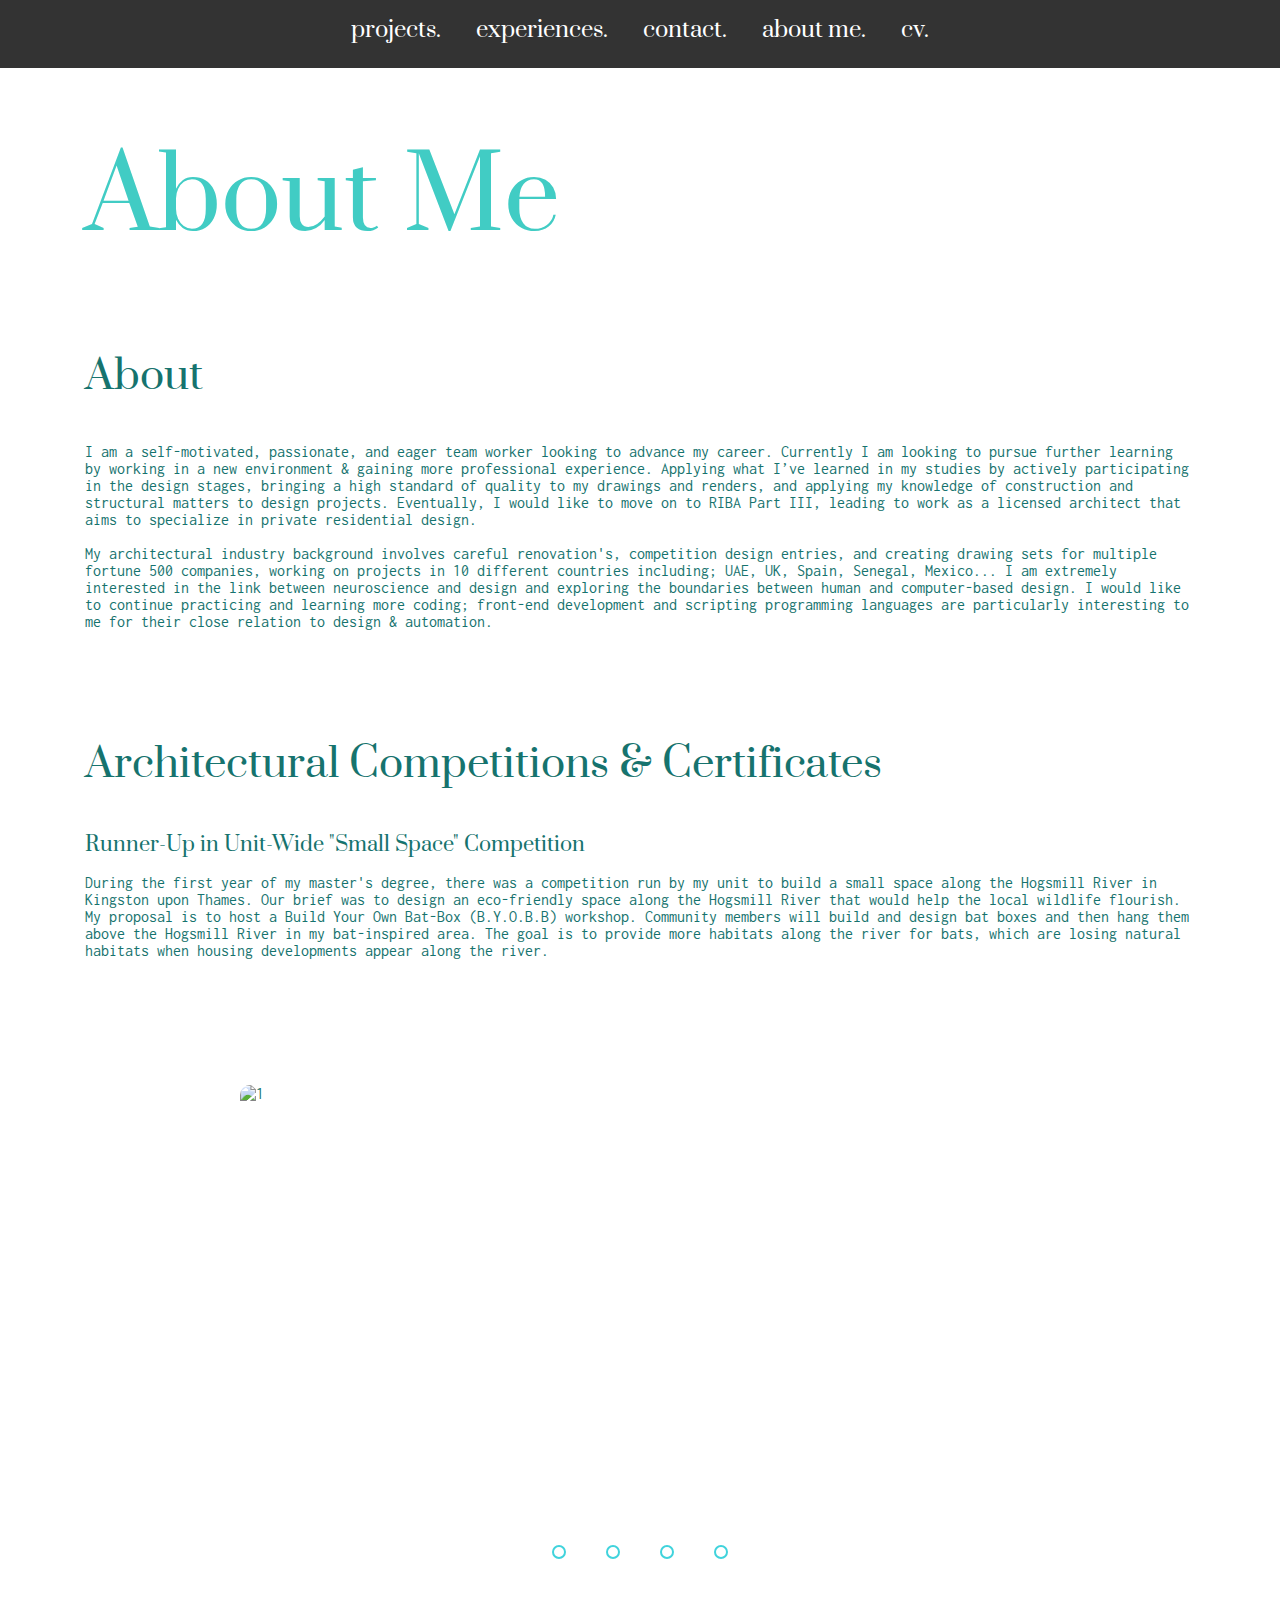
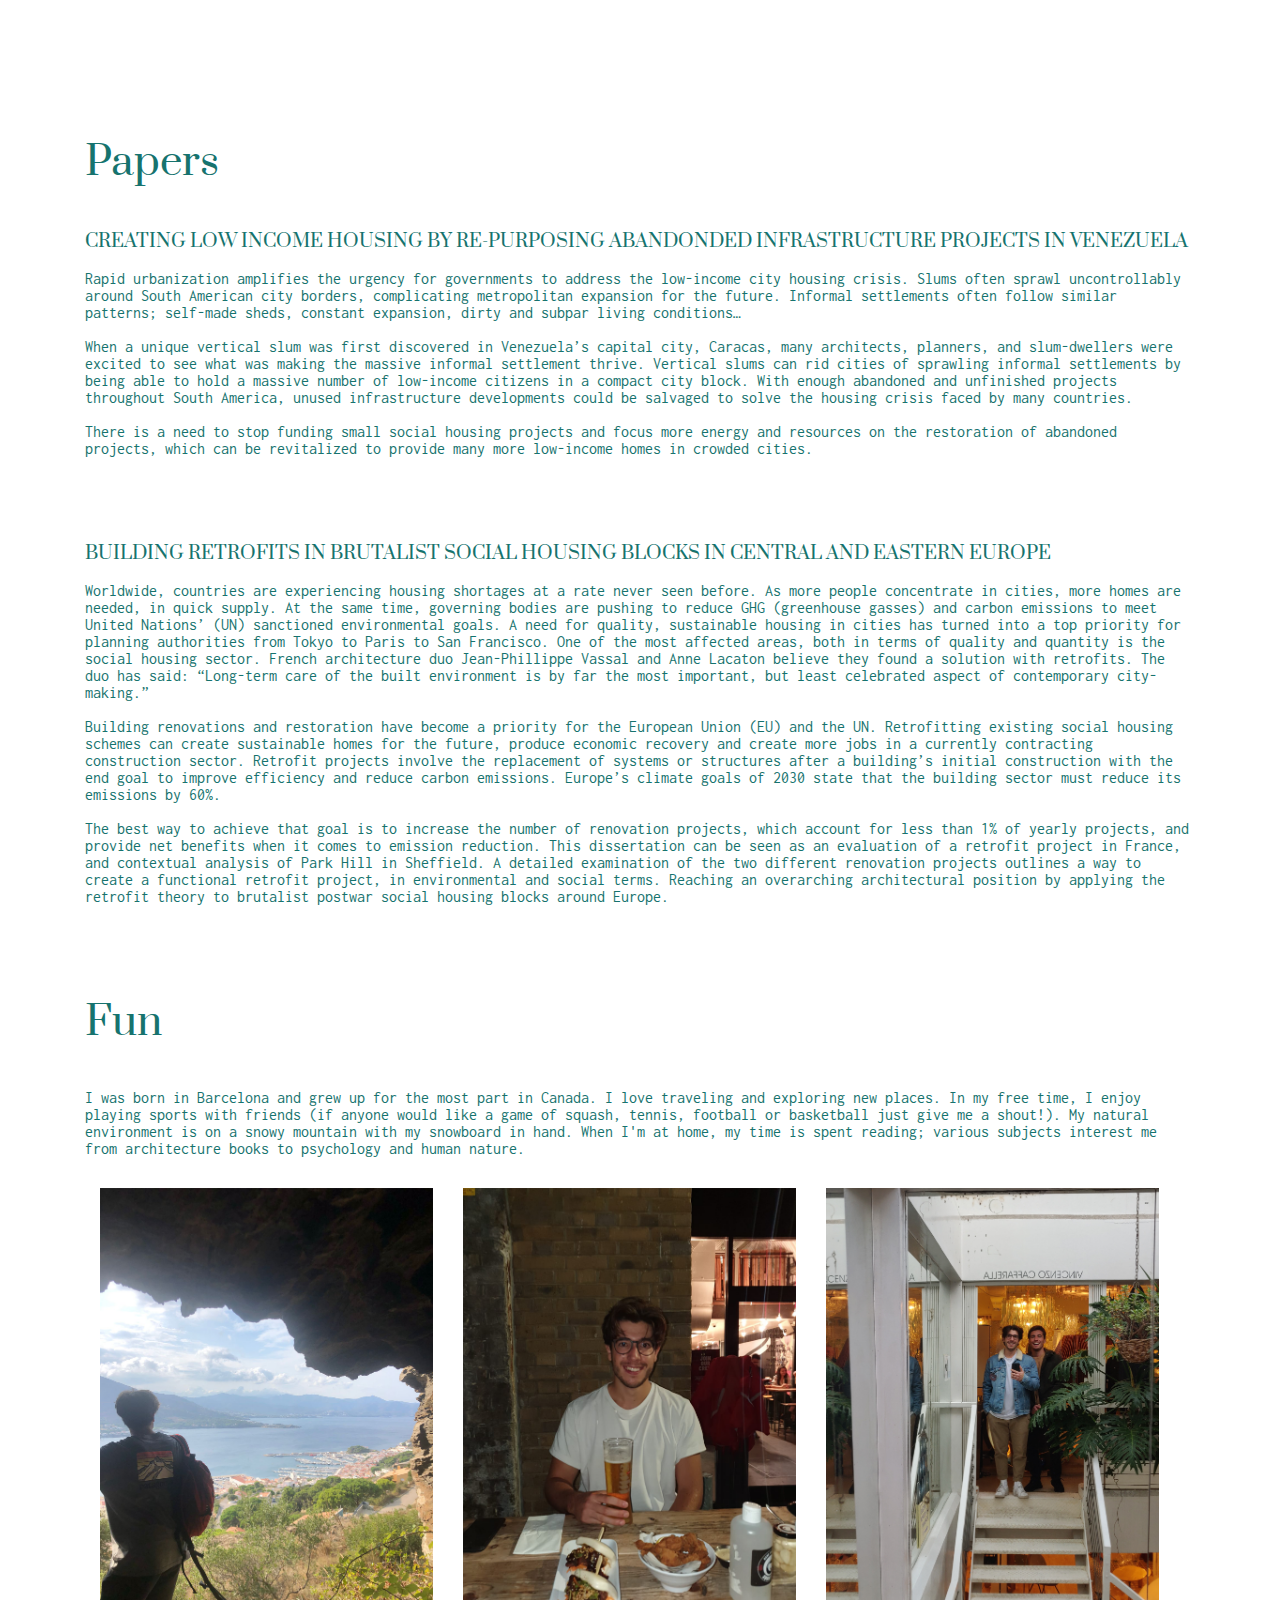
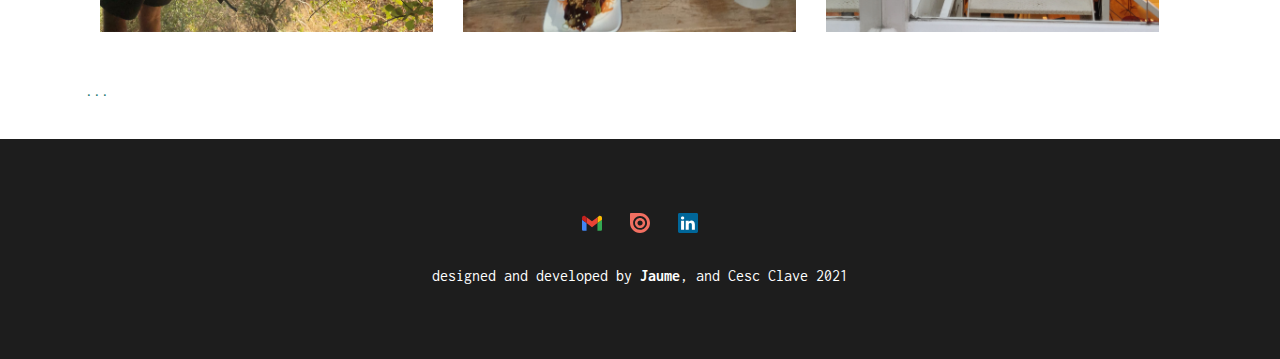
==== commit fa0ea903: "portfolio update" ====
--- a/aboutme.html
+++ b/aboutme.html
@@ -91,7 +91,7 @@
         <h3>Papers</h3>
           <h5 class="size-18">CREATING LOW INCOME HOUSING BY RE-PURPOSING ABANDONDED INFRASTRUCTURE PROJECTS IN VENEZUELA</h5>
             <p>Rapid urbanization amplifies the urgency for governments to address the low-income city housing crisis. Slums often sprawl uncontrollably around South American city borders, complicating metropolitan expansion for the future. Informal settlements often follow similar patterns; self-made sheds, constant expansion, dirty and subpar living conditions… <br><br> When a unique vertical slum was first discovered in Venezuela’s capital city, Caracas, many architects, planners, and slum-dwellers were excited to see what was making the massive informal settlement thrive. Vertical slums can rid cities of sprawling informal settlements by being able to hold a massive number of low-income citizens in a compact city block. With enough abandoned and unfinished projects throughout South America, unused infrastructure developments could be salvaged to solve the housing crisis faced by many countries.<br><br> There is a need to stop funding small social housing projects and focus more energy and resources on the restoration of abandoned projects, which can be revitalized to provide many more low-income homes in crowded cities.
-            </p> <br><br>
+            </p> <br><br><br><br>
 
           <h5 class="size-18">BUILDING RETROFITS IN BRUTALIST SOCIAL HOUSING BLOCKS IN CENTRAL AND EASTERN EUROPE</h5>
             <p>Worldwide, countries are experiencing housing shortages at a rate never seen before. As more people concentrate in cities, more homes are needed, in quick supply. At the same time, governing bodies are pushing to reduce GHG (greenhouse gasses) and carbon emissions to meet United Nations’ (UN) sanctioned environmental goals. A need for quality, sustainable housing in cities has turned into a top priority for planning authorities from Tokyo to Paris to San Francisco. One of the most affected areas, both in terms of quality and quantity is the social housing sector. French architecture duo Jean-Phillippe Vassal and Anne Lacaton believe they found a solution with retrofits. The duo has said: “Long-term care of the built environment is by far the most important, but least celebrated aspect of contemporary city-making.”
